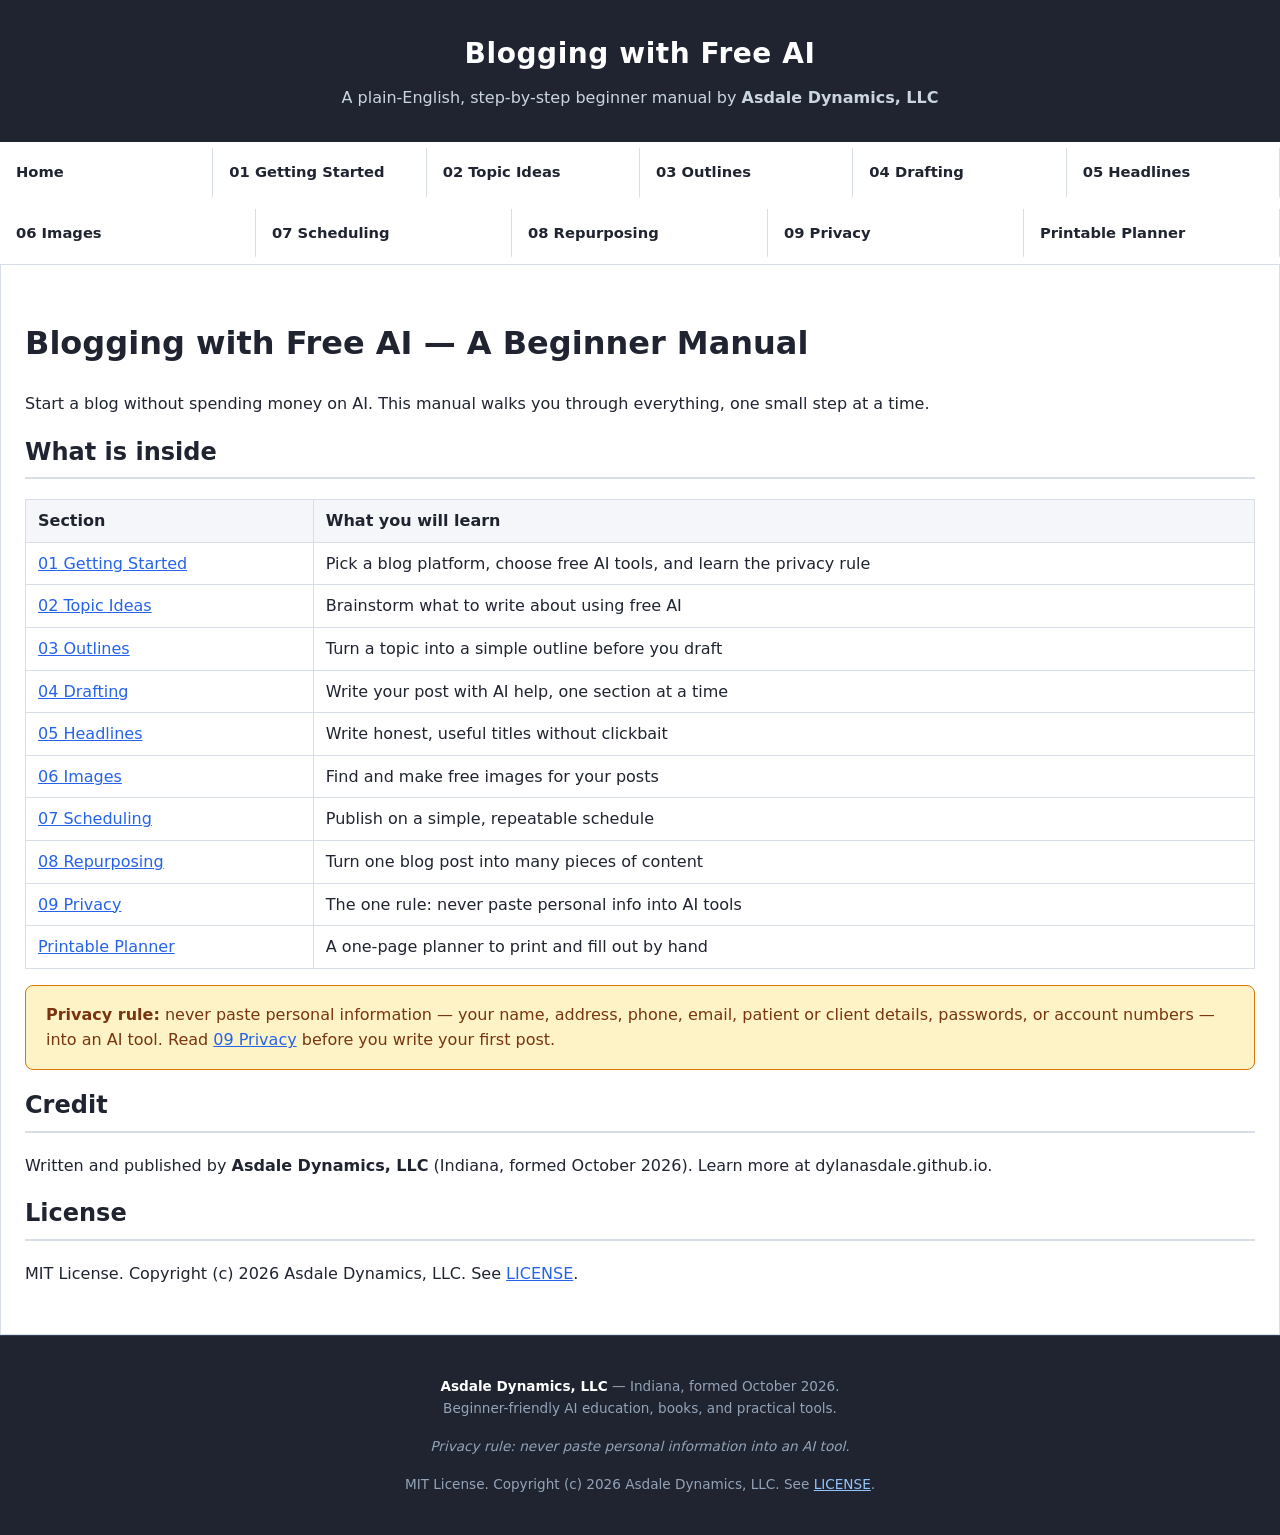
==== site/index.html @ 3c6fd8c9 "Add beginner manual on blogging with free AI Includes docs/ markdown manual (11 files) and site/ sta" ====
<!DOCTYPE html>
<html lang="en">
<head>
<meta charset="utf-8">
<meta name="viewport" content="width=device-width, initial-scale=1">
<title>Blogging with Free AI — A Beginner Manual — Blogging with Free AI</title>
<link rel="stylesheet" href="styles.css">
</head>
<body>
<header>
<h1>Blogging with Free AI</h1>
<p>A plain-English, step-by-step beginner manual by <strong>Asdale Dynamics, LLC</strong></p>
</header>
<nav><ul><li><a href="index.html">Home</a></li>
<li><a href="pages/01-getting-started.html">01 Getting Started</a></li>
<li><a href="pages/02-topic-ideas.html">02 Topic Ideas</a></li>
<li><a href="pages/03-outlines.html">03 Outlines</a></li>
<li><a href="pages/04-drafting.html">04 Drafting</a></li>
<li><a href="pages/05-headlines.html">05 Headlines</a></li>
<li><a href="pages/06-images.html">06 Images</a></li>
<li><a href="pages/07-scheduling.html">07 Scheduling</a></li>
<li><a href="pages/08-repurposing.html">08 Repurposing</a></li>
<li><a href="pages/09-privacy.html">09 Privacy</a></li>
<li><a href="pages/planner.html">Printable Planner</a></li></ul></nav>
<main>
<h1>Blogging with Free AI — A Beginner Manual</h1>

<p>Start a blog without spending money on AI. This manual walks you through everything, one small step at a time.</p>

<h2>What is inside</h2>
<table>
<tr><th>Section</th><th>What you will learn</th></tr>
<tr><td><a href="pages/01-getting-started.html">01 Getting Started</a></td><td>Pick a blog platform, choose free AI tools, and learn the privacy rule</td></tr>
<tr><td><a href="pages/02-topic-ideas.html">02 Topic Ideas</a></td><td>Brainstorm what to write about using free AI</td></tr>
<tr><td><a href="pages/03-outlines.html">03 Outlines</a></td><td>Turn a topic into a simple outline before you draft</td></tr>
<tr><td><a href="pages/04-drafting.html">04 Drafting</a></td><td>Write your post with AI help, one section at a time</td></tr>
<tr><td><a href="pages/05-headlines.html">05 Headlines</a></td><td>Write honest, useful titles without clickbait</td></tr>
<tr><td><a href="pages/06-images.html">06 Images</a></td><td>Find and make free images for your posts</td></tr>
<tr><td><a href="pages/07-scheduling.html">07 Scheduling</a></td><td>Publish on a simple, repeatable schedule</td></tr>
<tr><td><a href="pages/08-repurposing.html">08 Repurposing</a></td><td>Turn one blog post into many pieces of content</td></tr>
<tr><td><a href="pages/09-privacy.html">09 Privacy</a></td><td>The one rule: never paste personal info into AI tools</td></tr>
<tr><td><a href="pages/planner.html">Printable Planner</a></td><td>A one-page planner to print and fill out by hand</td></tr>
</table>

<div class="privacy-rule"><strong>Privacy rule:</strong> never paste personal information — your name, address, phone, email, patient or client details, passwords, or account numbers — into an AI tool. Read <a href="pages/09-privacy.html">09 Privacy</a> before you write your first post.</div>

<h2>Credit</h2>
<p>Written and published by <strong>Asdale Dynamics, LLC</strong> (Indiana, formed October 2026). Learn more at dylanasdale.github.io.</p>

<h2>License</h2>
<p>MIT License. Copyright (c) 2026 Asdale Dynamics, LLC. See <a href="../LICENSE">LICENSE</a>.</p>

</main>
<footer>
<p><strong>Asdale Dynamics, LLC</strong> — Indiana, formed October 2026.<br>
Beginner-friendly AI education, books, and practical tools.</p>
<p><em>Privacy rule: never paste personal information into an AI tool.</em></p>
<p>MIT License. Copyright (c) 2026 Asdale Dynamics, LLC. See <a href="../LICENSE">LICENSE</a>.</p>
</footer>
</body>
</html>
---- site/styles.css ----
/* Blogging with Free AI — site styles
   Asdale Dynamics, LLC — plain, warm, polished */

:root {
  --ink: #1f2430;
  --muted: #5b6470;
  --paper: #ffffff;
  --soft: #f4f6f9;
  --accent: #2563eb;
  --accent-hover: #1d4ed8;
  --border: #d7dee6;
  --max-width: 700px;
}

* { box-sizing: border-box; }
html { scroll-behavior: smooth; }

body {
  margin: 0;
  font-family: ui-sans-serif, system-ui, -apple-system, BlinkMacSystemFont,
    "Segoe UI", Roboto, "Helvetica Neue", Arial, sans-serif;
  color: var(--ink);
  line-height: 1.6;
  background: var(--soft);
}

header {
  background: var(--ink);
  color: #fff;
  padding: 2rem 1rem;
  text-align: center;
}

header h1 {
  margin: 0 0 0.5rem;
  font-size: 1.75rem;
  letter-spacing: 0.02em;
}

header p {
  margin: 0;
  color: #cbd5e1;
  font-size: 1rem;
}

.container {
  max-width: var(--max-width);
  margin: 0 auto;
  padding: 1.5rem 1rem;
}

nav {
  background: #fff;
  border-bottom: 1px solid var(--border);
  position: sticky;
  top: 0;
  z-index: 10;
}

nav ul {
  list-style: none;
  margin: 0;
  padding: 0;
  display: flex;
  flex-wrap: wrap;
  gap: 0;
}

nav li { flex: 1 1 200px; }

nav a {
  display: block;
  padding: 0.75rem 1rem;
  text-decoration: none;
  color: var(--ink);
  border-bottom: 2px solid transparent;
  border-right: 1px solid var(--border);
  font-weight: 600;
  font-size: 0.92rem;
}

nav a:hover,
nav a:focus {
  background: var(--soft);
  border-bottom-color: var(--accent);
  outline: none;
}

main {
  background: var(--paper);
  border: 1px solid var(--border);
  border-top: none;
  padding: 2rem 1.5rem;
}

h2 {
  font-size: 1.5rem;
  margin-top: 0;
  border-bottom: 2px solid var(--border);
  padding-bottom: 0.4rem;
}

h3 { font-size: 1.15rem; margin: 1.5rem 0 0.5rem; }
p { margin: 1rem 0; }
ul, ol { margin: 1rem 0 1rem 1.5rem; }
li { margin: 0.35rem 0; }

a { color: var(--accent); text-decoration: underline; }
a:hover { color: var(--accent-hover); }

table { width: 100%; border-collapse: collapse; margin: 1rem 0; }
th, td { border: 1px solid var(--border); padding: 0.5rem 0.75rem; text-align: left; }
th { background: var(--soft); }

.checklist { list-style: none; padding-left: 0; }
.checklist li { padding-left: 1.75rem; text-indent: -1.75rem; margin: 0.5rem 0; }
.checklist li::before { content: "[ ] "; color: var(--accent); font-weight: bold; }

.card {
  background: var(--soft);
  border: 1px solid var(--border);
  border-radius: 8px;
  padding: 1rem 1.25rem;
  margin: 1rem 0;
}

code { font-family: ui-monospace, SFMono-Regular, Menlo, Consolas, monospace;
  background: #eef2f6; padding: 0.15rem 0.4rem; border-radius: 4px; font-size: 0.9em; }

footer {
  background: var(--ink);
  color: #94a3b8;
  padding: 1.5rem 1rem;
  text-align: center;
  font-size: 0.85rem;
  border-top: 1px solid #334155;
}
footer a { color: #93c5fd; }
footer strong { color: #fff; }

.privacy-rule {
  background: #fef3c7;
  border: 1px solid #d97706;
  color: #78350f;
  padding: 1rem 1.25rem;
  border-radius: 8px;
  margin: 1rem 0;
}
.privacy-rule strong { color: #78350f; }

/* Printable planner */
.planner-box {
  border: 2px solid var(--ink);
  background: var(--paper);
  padding: 1.5rem;
  margin-top: 1.5rem;
  font-family: ui-monospace, SFMono-Regular, Menlo, Consolas, monospace;
  font-size: 0.95rem;
  line-height: 1.5;
  white-space: pre-wrap;
}
.planner-box h1 { font-family: inherit; border: none; font-size: 1.4rem; margin: 0 0 0.5rem; }

/* Responsive */
@media (max-width: 600px) {
  header h1 { font-size: 1.4rem; }
  nav li { flex: 1 1 100%; }
  .planner-box { font-size: 0.85rem; padding: 1rem; }
}

/* Print */
@media print {
  body { background: #fff; }
  header, nav, footer, .no-print { display: none !important; }
  main { border: none; box-shadow: none; padding: 0; }
  a { text-decoration: none; color: var(--ink); }
  .planner-box { border: 2px solid #000; page-break-inside: avoid; }
  h2 { border-bottom-color: #000; }
}
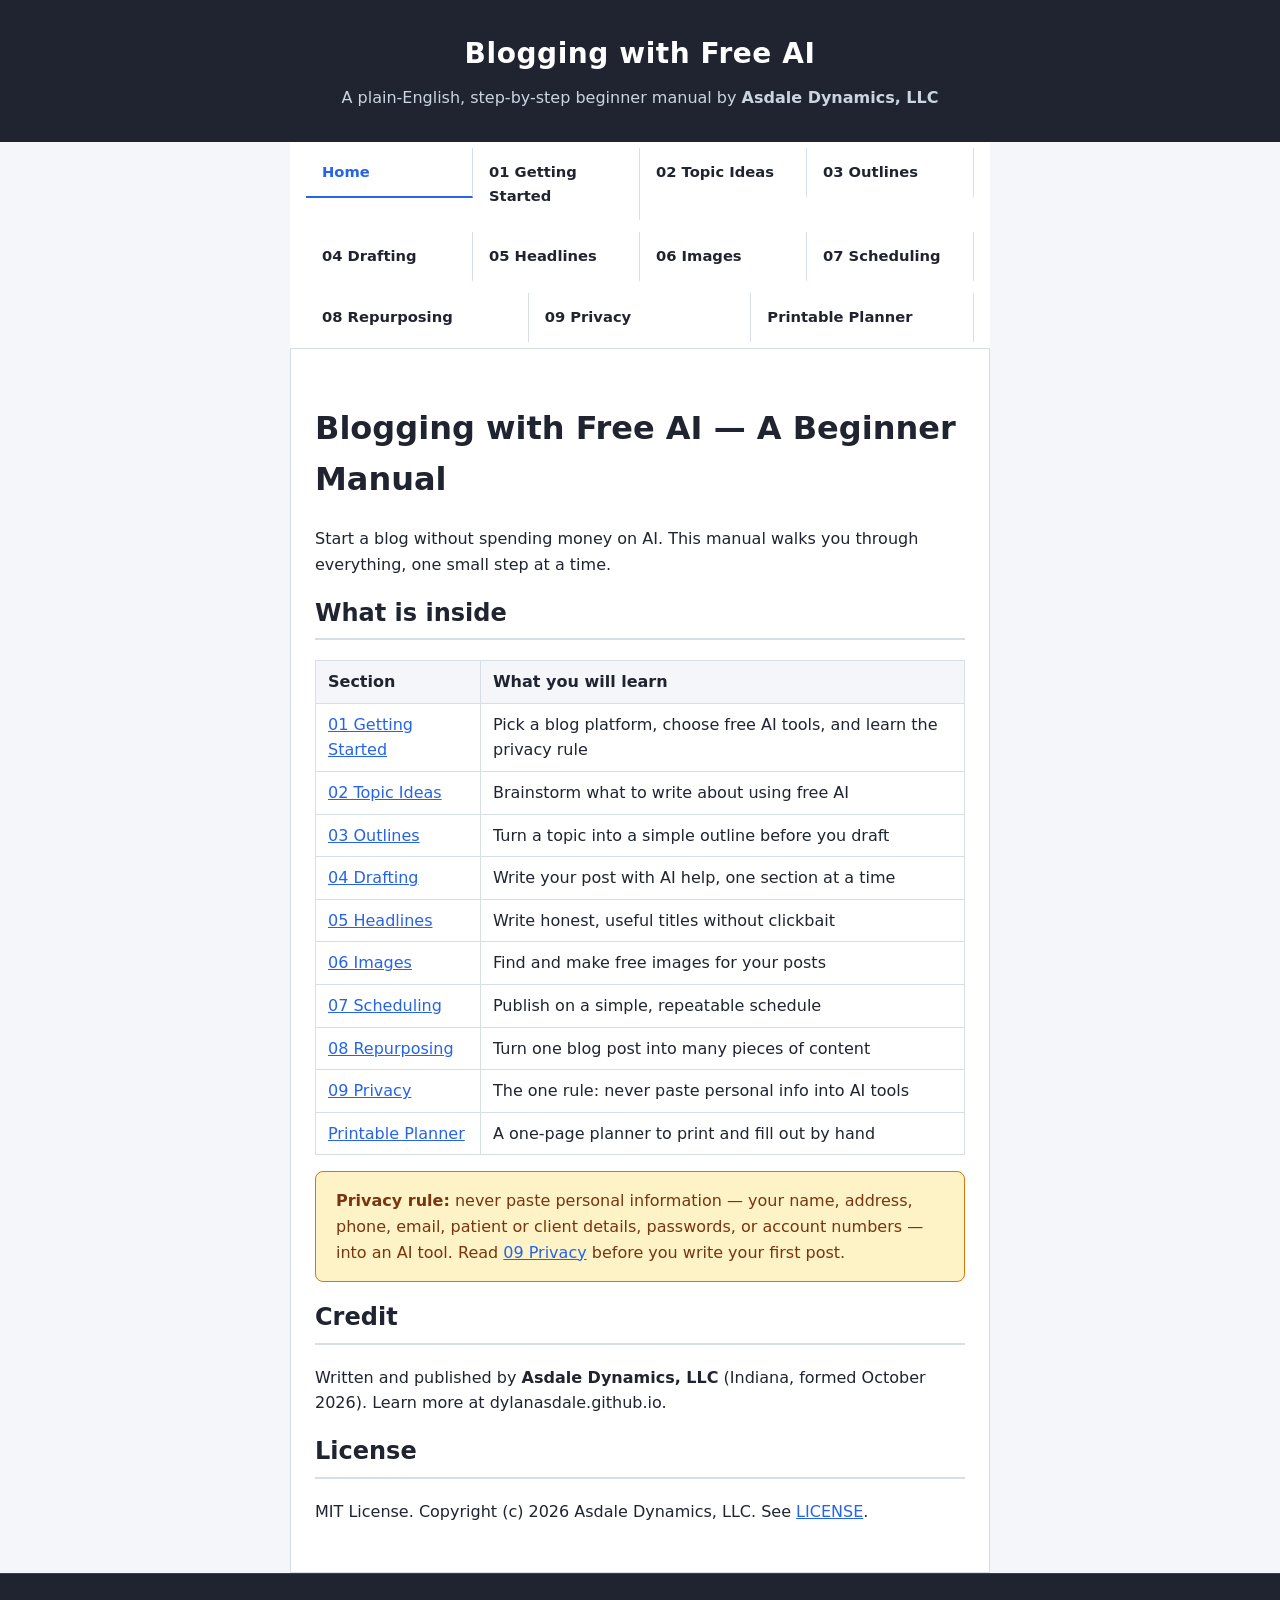
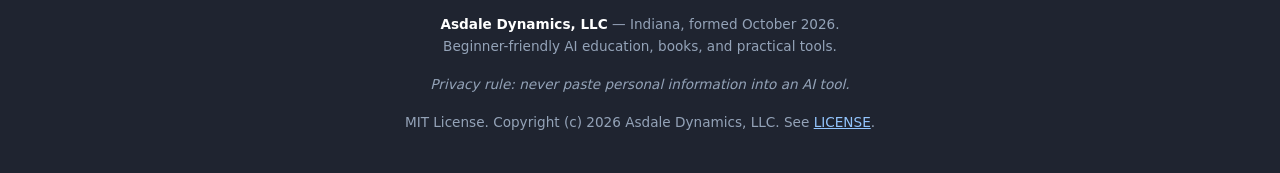
==== commit 0025e7c0: "Improve manual content and site: enhanced README, added worked examples to docs, mobile hamburger na" ====
--- a/site/index.html
+++ b/site/index.html
@@ -11,7 +11,9 @@
 <h1>Blogging with Free AI</h1>
 <p>A plain-English, step-by-step beginner manual by <strong>Asdale Dynamics, LLC</strong></p>
 </header>
-<nav><ul><li><a href="index.html">Home</a></li>
+<nav class="nav-inner">
+<button class="nav-toggle" aria-label="Toggle navigation" aria-expanded="false" aria-controls="nav-menu">☰</button>
+<ul id="nav-menu" class="nav-menu"><li><a href="index.html" aria-current="page">Home</a></li>
 <li><a href="pages/01-getting-started.html">01 Getting Started</a></li>
 <li><a href="pages/02-topic-ideas.html">02 Topic Ideas</a></li>
 <li><a href="pages/03-outlines.html">03 Outlines</a></li>
@@ -21,7 +23,8 @@
 <li><a href="pages/07-scheduling.html">07 Scheduling</a></li>
 <li><a href="pages/08-repurposing.html">08 Repurposing</a></li>
 <li><a href="pages/09-privacy.html">09 Privacy</a></li>
-<li><a href="pages/planner.html">Printable Planner</a></li></ul></nav>
+<li><a href="pages/planner.html">Printable Planner</a></li></ul>
+</nav>
 <main>
 <h1>Blogging with Free AI — A Beginner Manual</h1>
 
@@ -57,5 +60,17 @@
 <p><em>Privacy rule: never paste personal information into an AI tool.</em></p>
 <p>MIT License. Copyright (c) 2026 Asdale Dynamics, LLC. See <a href="../LICENSE">LICENSE</a>.</p>
 </footer>
+<script>
+(function(){
+  var btn = document.querySelector('.nav-toggle');
+  var menu = document.getElementById('nav-menu');
+  if (btn && menu) {
+    btn.addEventListener('click', function() {
+      var open = menu.classList.toggle('open');
+      btn.setAttribute('aria-expanded', open);
+    });
+  }
+})();
+</script>
 </body>
 </html>
--- a/site/styles.css
+++ b/site/styles.css
@@ -43,12 +43,7 @@
   font-size: 1rem;
 }
 
-.container {
-  max-width: var(--max-width);
-  margin: 0 auto;
-  padding: 1.5rem 1rem;
-}
-
+/* Navigation */
 nav {
   background: #fff;
   border-bottom: 1px solid var(--border);
@@ -57,7 +52,23 @@
   z-index: 10;
 }
 
-nav ul {
+.nav-inner {
+  max-width: var(--max-width);
+  margin: 0 auto;
+  padding: 0 1rem;
+}
+
+.nav-toggle {
+  display: none;
+  background: none;
+  border: none;
+  font-size: 1.5rem;
+  cursor: pointer;
+  padding: 0.5rem;
+  color: var(--ink);
+}
+
+.nav-menu {
   list-style: none;
   margin: 0;
   padding: 0;
@@ -66,9 +77,9 @@
   gap: 0;
 }
 
-nav li { flex: 1 1 200px; }
-
-nav a {
+.nav-menu li { flex: 1 1 160px; }
+
+.nav-menu a {
   display: block;
   padding: 0.75rem 1rem;
   text-decoration: none;
@@ -77,13 +88,62 @@
   border-right: 1px solid var(--border);
   font-weight: 600;
   font-size: 0.92rem;
-}
-
-nav a:hover,
-nav a:focus {
+  transition: background 0.15s, border-color 0.15s;
+}
+
+.nav-menu a:hover,
+.nav-menu a:focus {
   background: var(--soft);
   border-bottom-color: var(--accent);
   outline: none;
+}
+
+.nav-menu a[aria-current="page"] {
+  border-bottom-color: var(--accent);
+  color: var(--accent);
+}
+
+/* Mobile nav */
+@media (max-width: 640px) {
+  .nav-toggle {
+    display: block;
+    position: absolute;
+    right: 1rem;
+    top: 0.5rem;
+  }
+
+  .nav-menu {
+    display: none;
+    width: 100%;
+    flex-direction: column;
+    border-top: 1px solid var(--border);
+    margin-top: 0.5rem;
+  }
+
+  .nav-menu.open {
+    display: flex;
+  }
+
+  .nav-menu li {
+    flex: 1 1 auto;
+    border-bottom: 1px solid var(--border);
+  }
+
+  .nav-menu li:last-child {
+    border-bottom: none;
+  }
+
+  .nav-menu a {
+    border-right: none;
+    border-bottom: none;
+    padding: 0.85rem 1rem;
+  }
+
+  .nav-menu a:hover,
+  .nav-menu a:focus {
+    background: var(--soft);
+    border-bottom-color: transparent;
+  }
 }
 
 main {
@@ -91,6 +151,8 @@
   border: 1px solid var(--border);
   border-top: none;
   padding: 2rem 1.5rem;
+  max-width: var(--max-width);
+  margin: 0 auto;
 }
 
 h2 {
@@ -124,8 +186,21 @@
   margin: 1rem 0;
 }
 
-code { font-family: ui-monospace, SFMono-Regular, Menlo, Consolas, monospace;
-  background: #eef2f6; padding: 0.15rem 0.4rem; border-radius: 4px; font-size: 0.9em; }
+code {
+  font-family: ui-monospace, SFMono-Regular, Menlo, Consolas, monospace;
+  background: #eef2f6; padding: 0.15rem 0.4rem; border-radius: 4px; font-size: 0.9em;
+}
+
+pre {
+  background: #1e293b;
+  color: #e2e8f0;
+  padding: 1rem;
+  border-radius: 8px;
+  overflow-x: auto;
+  font-size: 0.9rem;
+  line-height: 1.5;
+}
+pre code { background: none; padding: 0; color: inherit; font-size: inherit; }
 
 footer {
   background: var(--ink);
@@ -164,16 +239,17 @@
 /* Responsive */
 @media (max-width: 600px) {
   header h1 { font-size: 1.4rem; }
-  nav li { flex: 1 1 100%; }
+  main { padding: 1.5rem 1rem; }
   .planner-box { font-size: 0.85rem; padding: 1rem; }
+  table { font-size: 0.9rem; }
 }
 
 /* Print */
 @media print {
   body { background: #fff; }
   header, nav, footer, .no-print { display: none !important; }
-  main { border: none; box-shadow: none; padding: 0; }
+  main { border: none; box-shadow: none; padding: 0; max-width: none; }
   a { text-decoration: none; color: var(--ink); }
   .planner-box { border: 2px solid #000; page-break-inside: avoid; }
   h2 { border-bottom-color: #000; }
-}
+}
